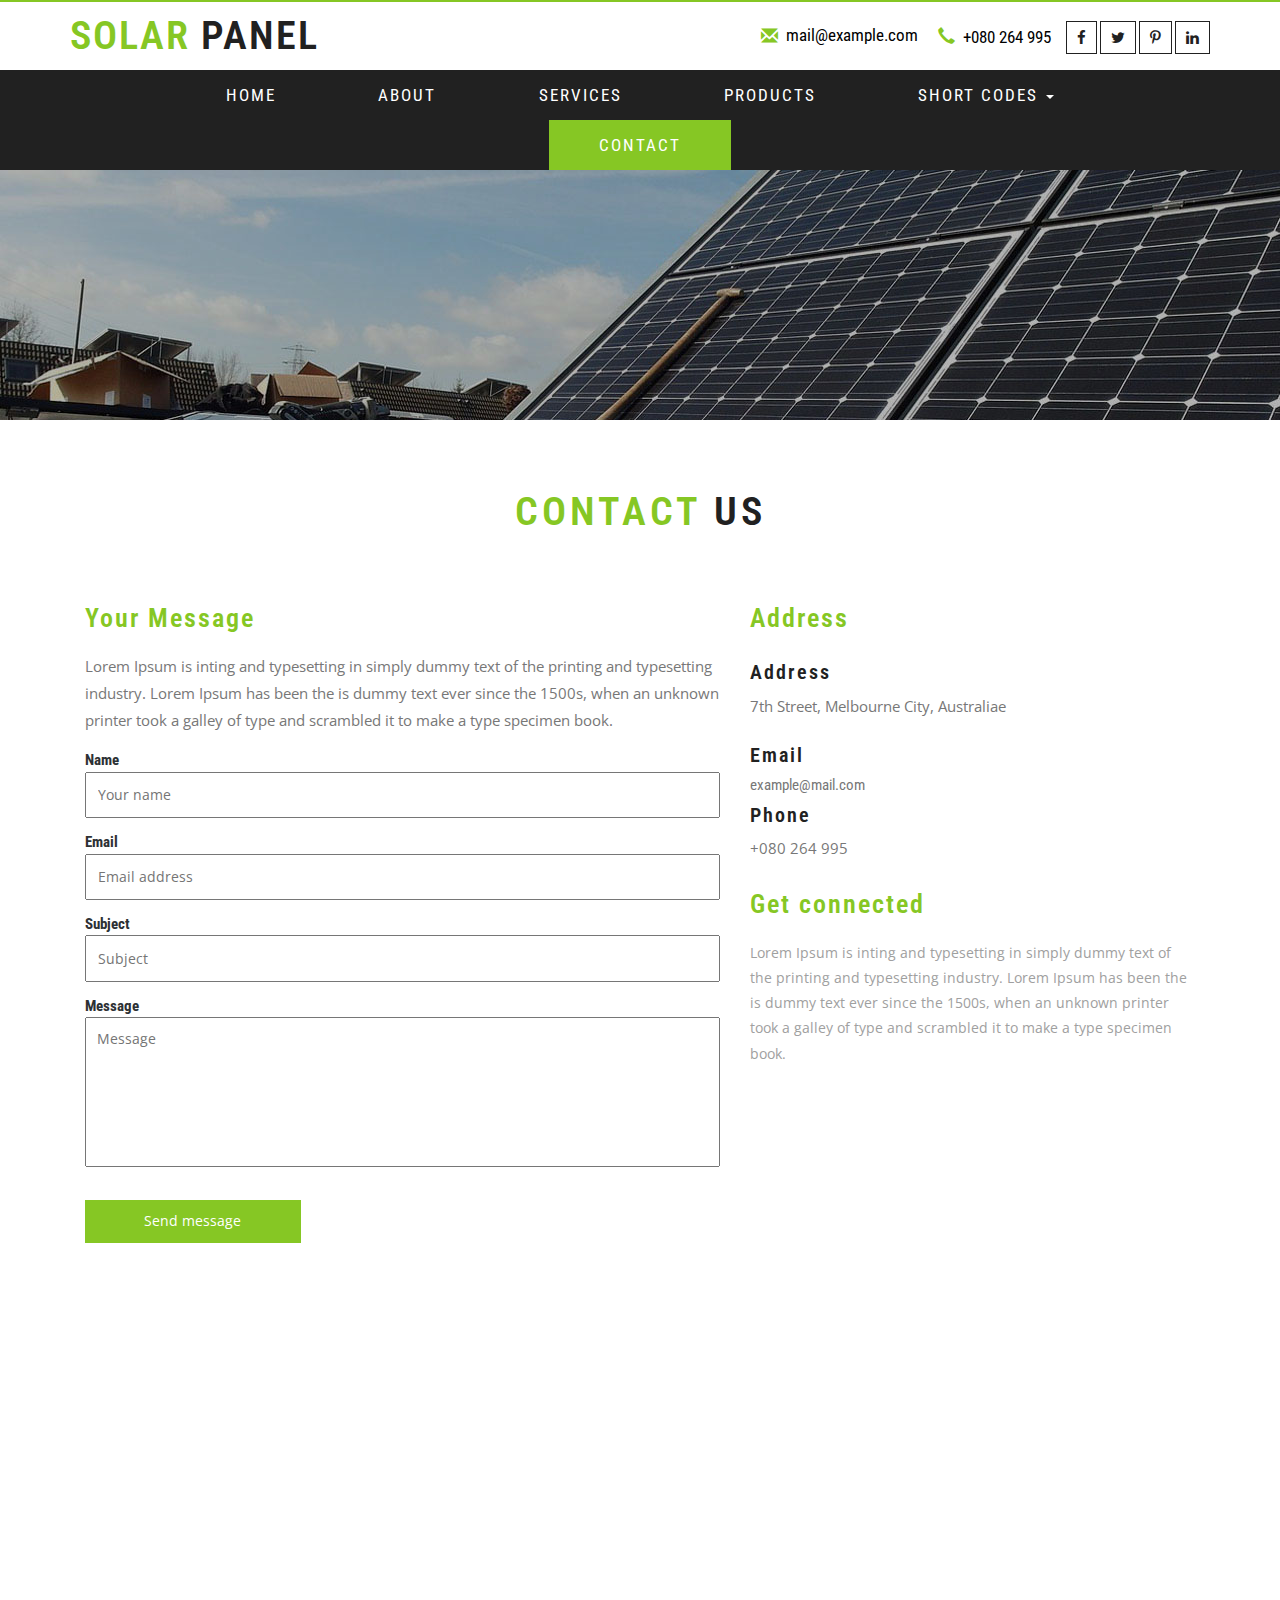
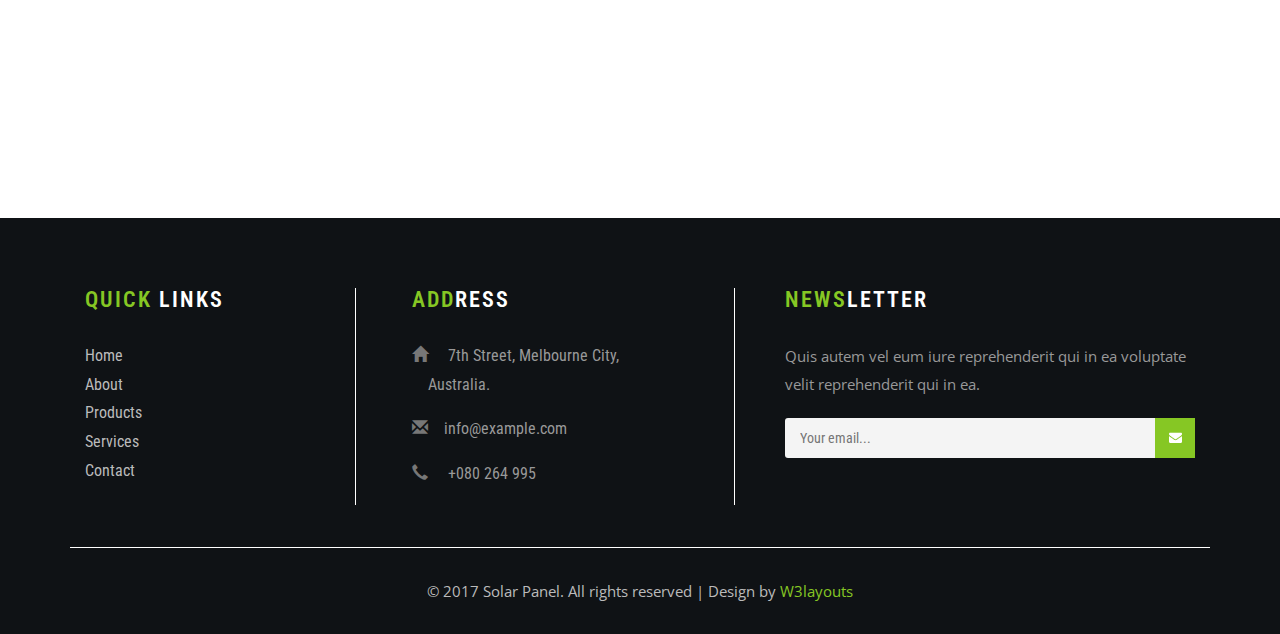
==== contact.html @ 123247d4 "initial commit" ====
<!--
Author: W3layouts
Author URL: http://w3layouts.com
License: Creative Commons Attribution 3.0 Unported
License URL: http://creativecommons.org/licenses/by/3.0/
-->
<!DOCTYPE html>
<html lang="en">
<head>
<title>Solar Panel an Industrial Category Bootstrap Responsive Website Template | Contact :: w3layouts</title>    
<link href="css/font-awesome.min.css" rel="stylesheet" type="text/css" media="all" /><!-- fontawesome -->     
<link href="css/bootstrap.min.css" rel="stylesheet" type="text/css" media="all" /><!-- Bootstrap stylesheet -->
<link href="css/style.css" rel="stylesheet" type="text/css" media="all" /><!-- stylesheet -->
<!-- meta tags -->
<meta name="viewport" content="width=device-width, initial-scale=1">
<meta http-equiv="Content-Type" content="text/html; charset=utf-8" />
<meta name="keywords" content="Solar Panel Responsive web template, Bootstrap Web Templates, Flat Web Templates, Android Compatible web template, 
Smartphone Compatible web template, free webdesigns for Nokia, Samsung, LG, Sony Ericsson, Motorola web design" />
<script type="application/x-javascript"> addEventListener("load", function() { setTimeout(hideURLbar, 0); }, false); function hideURLbar(){ window.scrollTo(0,1); } </script>
<!-- //meta tags -->
<!--fonts-->
<link href="//fonts.googleapis.com/css?family=Roboto+Condensed:300,300i,400,400i,700,700i&subset=cyrillic,cyrillic-ext,greek,greek-ext,latin-ext,vietnamese" rel="stylesheet">
<link href="//fonts.googleapis.com/css?family=Open+Sans" rel="stylesheet">
<!--//fonts-->
<script type="text/javascript" src="js/jquery-2.1.4.min.js"></script>
<!-- Required-js -->
<!-- scriptfor smooth drop down-nav -->
<script>
$(document).ready(function(){
    $(".dropdown").hover(            
        function() {
            $('.dropdown-menu', this).stop( true, true ).slideDown("fast");
            $(this).toggleClass('open');        
        },
        function() {
            $('.dropdown-menu', this).stop( true, true ).slideUp("fast");
            $(this).toggleClass('open');       
        }
    );
});
</script>
<!-- //script for smooth drop down-nav -->
</head>
<body>
<!-- header -->
	<header>
		<div class="w3layouts-top-strip">
			<div class="container">
				<div class="logo">
					<h1><a href="index.html"><span>Solar </span>Panel</a></h1>
				</div>
				<div class="w3ls-social-icons">
					<a class="facebook" href="#"><i class="fa fa-facebook"></i></a>
					<a class="twitter" href="#"><i class="fa fa-twitter"></i></a>
					<a class="pinterest" href="#"><i class="fa fa-pinterest-p"></i></a>
					<a class="linkedin" href="#"><i class="fa fa-linkedin"></i></a>
				</div>
				<div class="agileits-contact-info text-right">
					<ul>
						<li><span class="glyphicon glyphicon-envelope" aria-hidden="true"></span><a href="mailto:info@example.com">mail@example.com</a></li>
						<li><span class="glyphicon glyphicon-earphone" aria-hidden="true"></span>+080 264 995</li>
					</ul>
				</div>
				
				<div class="clearfix"></div>
			</div>
		</div>
		<!-- navigation -->
			<nav class="navbar navbar-default">
			  <div class="container">
				<!-- Brand and toggle get grouped for better mobile display -->
				<div class="navbar-header">
				  <button type="button" class="navbar-toggle collapsed" data-toggle="collapse" data-target="#bs-example-navbar-collapse-1" aria-expanded="false">
					<span class="sr-only">Toggle navigation</span>
					<span class="icon-bar"></span>
					<span class="icon-bar"></span>
					<span class="icon-bar"></span>
				  </button>
				</div>

				<!-- Collect the nav links, forms, and other content for toggling -->
				<div class="collapse navbar-collapse" id="bs-example-navbar-collapse-1">
				  <ul class="nav navbar-nav">
					<li><a href="index.html">Home</a></li>
					<li><a href="about.html">About</a></li>
					<li><a href="services.html">Services</a></li>
					<li><a href="products.html">Products</a></li>
					<li class="dropdown">
					  <a href="#" class="dropdown-toggle" data-toggle="dropdown" role="button" aria-haspopup="true" aria-expanded="false">Short Codes <span class="caret"></span></a>
					  <ul class="dropdown-menu">
					  <li><a href="icons.html">Icons Page</a></li>
						<li><a href="typo.html">Typography</a></li>
						
					  </ul>
					</li>
					<li><a class="active" href="contact.html">Contact</a></li>
				  </ul>
				</div><!-- /.navbar-collapse -->
			  </div><!-- /.container-fluid -->
			</nav>
		<!-- //navigation -->
	</header>
	<!-- //header -->
	<!-- banner -->
	<div class="agile-banner">
	</div>
	<!-- //banner -->
	<!--contact-->
	<div class="contact w3l-2">
		<div class="container">
			<h2 class="w3ls_head">Contact <span>us</span></h2>
				<div class="contact-grids">
					<div class="col-md-7 contact-grid agileinfo-5">
						<h4>Your Message</h4>
						<p>Lorem Ipsum is inting and typesetting in simply dummy text of the printing and typesetting industry. Lorem Ipsum has been the is dummy text ever since the 1500s, when an unknown printer took a galley of type and scrambled it to make a type specimen book.</p>
						<form action="#" method="post">
							<label>Name</label>
							<input type="text" name="Name" placeholder="Your name" required="">
							<label>Email</label>
							<input type="text" name="Email" placeholder="Email address" required="">
							<label>Subject</label>
							<input type="text" name="Subject" placeholder="Subject" required="">
							<label>Message</label>
							<textarea placeholder="Message" name="Message"></textarea>
							<input type="submit" value="Send message">
						</form>
					</div>
					<div class="col-md-5 contact-grid agileits-5">
						<div class="contact-left">
							<h4> Address</h4>
							<div class="cont-info">
								<h5>Address</h5>
								<p>7th Street, Melbourne City, Australiae</p>
								<h5>Email</h5>
								<a href="mailto:example@mail.com"> example@mail.com</a>
								<h5>Phone</h5>
								<p> +080 264 995</p>
							</div>
						</div>
						<div class="contact-bottom wthree-5">
							<h4>Get connected</h4>
							<p>Lorem Ipsum is inting and typesetting in simply dummy text of the printing and typesetting industry. Lorem Ipsum has been the is dummy text ever since the 1500s, when an unknown printer took a galley of type and scrambled it to make a type specimen book.</p>
						</div>
					</div>
						<div class="clearfix"></div>
				</div>
		</div>
	</div>
	<div class="agile-info-map">
		<iframe src="https://www.google.com/maps/embed?pb=!1m18!1m12!1m3!1d805196.5077734194!2d144.49270863101745!3d-37.97015423820711!2m3!1f0!2f0!3f0!3m2!1i1024!2i768!4f13.1!3m3!1m2!1s0x6ad646b5d2ba4df7%3A0x4045675218ccd90!2sMelbourne+VIC%2C+Australia!5e0!3m2!1sen!2sin!4v1471402362699" frameborder="0" style="border:0" allowfullscreen></iframe>
	</div>
<!--contact-->
<!-- footer -->
	<div class="footer-top">
		<div class="container">
			<div class="col-md-3 w3ls-footer-top">
				<h3>QUICK <span>LINKS</span></h3>
					<ul>
							<li><a href="index.html">Home</a></li>
							<li><a href="about.html">About</a></li>
							<li><a href="products.html">Products</a></li>
							<li><a href="services.html">Services</a></li>
							<li><a href="contact.html">Contact</a></li>
						</ul>
			</div>
			<div class="col-md-4 wthree-footer-top">
				<h3>ADD<span>RESS</span></h3>
					<ul>
					<li><span class="glyphicon glyphicon-home" aria-hidden="true"></span> 7th Street, Melbourne City, Australia.</li>
					<li><span class="glyphicon glyphicon-envelope" aria-hidden="true"></span><a href="mailto:info@example.com">info@example.com</a></li>
					<li><span class="glyphicon glyphicon-earphone" aria-hidden="true"></span> +080 264 995
</li>
				</ul>
			</div>
			
			<div class="col-md-5 w3l-footer-top">
				<h3>NEWS<span>LETTER</span></h3>
				<p>Quis autem vel eum iure reprehenderit qui in ea voluptate velit reprehenderit qui in ea.</p>

					<form action="#" method="post" class="newsletter">
						<input class="email" type="email" placeholder="Your email..." required="">
						<input type="submit" class="submit"  value="">
					</form>
			</div>
				<div class="clearfix"></div>
			<div class="footer-w3layouts">
				<div class="agile-copy">
					<p>© 2017 Solar Panel. All rights reserved | Design by <a href="http://w3layouts.com/">W3layouts</a></p>
				</div>
			</div>
		</div>
	</div>

<!-- //footer -->
<!-- jQuery (necessary for Bootstrap's JavaScript plugins) -->
<script src="js/bootstrap.js"></script>
</body>
</html>
---- css/style.css ----
/*--
Author: W3layouts
Author URL: http://w3layouts.com
License: Creative Commons Attribution 3.0 Unported
License URL: http://creativecommons.org/licenses/by/3.0/
--*/
body{
	padding:0;
	margin:0;
	background:#fff;
	font-family: 'Roboto Condensed', sans-serif;
}
body a{
    transition:0.5s all;
	-webkit-transition:0.5s all;
	-moz-transition:0.5s all;
	-o-transition:0.5s all;
	-ms-transition:0.5s all;
	font-weight:400;
}
input[type="button"],input[type="submit"]{
	transition:0.5s all;
	-webkit-transition:0.5s all;
	-moz-transition:0.5s all;
	-o-transition:0.5s all;
	-ms-transition:0.5s all;
}
h1,h2,h3,h4,h5,h6{
	margin:0;		
	font-weight:400;
    transition:0.5s all;
	-webkit-transition:0.5s all;
	-moz-transition:0.5s all;
	-o-transition:0.5s all;
	-ms-transition:0.5s all;
}	
p{
	margin:0;
	font-family: 'Open Sans', sans-serif;
}
ul{
	margin:0;
	padding:0;
}
label{
	margin:0;
}

/*-- header --*/
.w3-slider {
    position: relative;
}
header {
    padding: 0;
    background: #fff;
}
.w3layouts-top-strip {
    padding: 12px 0;
    border-top: 2px solid #86c724;
}
.logo span {
    color: #86c724;
}
.logo a {
    font-size: 40px;
    text-decoration: none;
    color: #212121;
    font-weight: 600;
    letter-spacing: 2px;
    text-transform: uppercase;
}
.w3ls-social-icons{
	margin-top:7px;
	float:right;
}
.w3ls-social-icons i,.w3ls-social i {
	font-size: 15px;
	border:1px solid #212121;
    padding: 8px 10px;
    color: #212121;
	transition:0.5s all;
	-webkit-transition:0.5s all;
	-o-transition:0.5s all;
	-ms-transition:0.5s all;
	-moz-transition:0.5s all;
}
.w3ls-social-icons i:hover,.w3ls-social i:hover {
	background: transparent;
	background:#86c724;
	border:1px solid #86c724;
	color:#fff;
    transition: 0.5s all;
    -webkit-transition: 0.5s all;
    -o-transition: 0.5s all;
    -ms-transition: 0.5s all;
    -moz-transition: 0.5s all;
}
.logo{
	float:left;
}
.agileits-contact-info {
    margin-top: 9px;
    float: right;
    margin-right: 15px;
}
.agileits-contact-info ul li {
    display: inline-block;
    font-size: 17px;
	color:#000;
}
.agileits-contact-info ul li span {
    left: -.5em;
    color: #86c724;
}
.agileits-contact-info ul li:nth-child(2) {
    margin-left: 25px;
}
.agileits-contact-info ul li a {
    color: #000;
    vertical-align: text-bottom;
}
.agileits-contact-info ul li a:hover {
    color: #86c724;
}
/*-- //header --*/
.agileinfo-dot {
    background: url(../images/dott.png)repeat 0px 0px;
    background-size: 2px;
    -webkit-background-size: 2px;
    -moz-background-size: 2px;
    -o-background-size: 2px;
    -ms-background-size: 2px;
    padding: 1em 0;
}
/*-- slider-starts --*/

.cb-slideshow,
.cb-slideshow:after {
    width: 100%;
    height: 100%;
    top: 0px;
    left: 0px;
    z-index: 0;
	overflow: visible;
}
.cb-slideshow:after {
    content: '';
    background: transparent url(../images/pattern.png) repeat top left;
}
.cb-slideshow li span {
    width: 100%;
    height: 100%;
    position: absolute;
    top: 0px;
    left: 0px;
    color: transparent;
    background-size: cover;
	-webkit-background-size: cover;
	-moz-background-size: cover;
	-o-background-size: cover;
	-ms-background-size: cover;
    background-position: 50% 50%;
    opacity: 0;
    z-index: 0;
	-webkit-backface-visibility: hidden;
    -webkit-animation: imageAnimation 36s linear infinite 0s;
    -moz-animation: imageAnimation 36s linear infinite 0s;
    -o-animation: imageAnimation 36s linear infinite 0s;
    -ms-animation: imageAnimation 36s linear infinite 0s;
    animation: imageAnimation 36s linear infinite 0s;
}
.cb-slideshow li div {
    z-index: 1000;
    position: absolute;
    bottom: 30px;
    left: 0px;
    width: 100%;
    text-align: center;
    opacity: 0;
    -webkit-animation: titleAnimation 36s linear infinite 0s;
    -moz-animation: titleAnimation 36s linear infinite 0s;
    -o-animation: titleAnimation 36s linear infinite 0s;
    -ms-animation: titleAnimation 36s linear infinite 0s;
    animation: titleAnimation 36s linear infinite 0s;
}
.cb-slideshow li div h3 {
    font-size: 200px;
    padding: 0;
	color: rgb(255, 255, 255);
}
.cb-slideshow li:nth-child(1) span { background-image: url(../images/1.jpg) }
.cb-slideshow li:nth-child(2) span {
    background-image: url(../images/2.jpg);
    -webkit-animation-delay: 6s;
    -moz-animation-delay: 6s;
    -o-animation-delay: 6s;
    -ms-animation-delay: 6s;
    animation-delay: 6s;
}
.cb-slideshow li:nth-child(3) span {
    background-image: url(../images/3.jpg);
    -webkit-animation-delay: 12s;
    -moz-animation-delay: 12s;
    -o-animation-delay: 12s;
    -ms-animation-delay: 12s;
    animation-delay: 12s;
}
.cb-slideshow li:nth-child(4) span {
    background-image: url(../images/4.jpg);
    -webkit-animation-delay: 18s;
    -moz-animation-delay: 18s;
    -o-animation-delay: 18s;
    -ms-animation-delay: 18s;
    animation-delay: 18s;
}
.cb-slideshow li:nth-child(5) span {
    background-image: url(../images/5.jpg);
    -webkit-animation-delay: 24s;
    -moz-animation-delay: 24s;
    -o-animation-delay: 24s;
    -ms-animation-delay: 24s;
    animation-delay: 24s;
}
.cb-slideshow li:nth-child(6) span {
    background-image: url(../images/6.jpg);
    -webkit-animation-delay: 30s;
    -moz-animation-delay: 30s;
    -o-animation-delay: 30s;
    -ms-animation-delay: 30s;
    animation-delay: 30s;
}
.cb-slideshow li:nth-child(2) div {
    -webkit-animation-delay: 6s;
    -moz-animation-delay: 6s;
    -o-animation-delay: 6s;
    -ms-animation-delay: 6s;
    animation-delay: 6s;
}
.cb-slideshow li:nth-child(3) div {
    -webkit-animation-delay: 12s;
    -moz-animation-delay: 12s;
    -o-animation-delay: 12s;
    -ms-animation-delay: 12s;
    animation-delay: 12s;
}
.cb-slideshow li:nth-child(4) div {
    -webkit-animation-delay: 18s;
    -moz-animation-delay: 18s;
    -o-animation-delay: 18s;
    -ms-animation-delay: 18s;
    animation-delay: 18s;
}
.cb-slideshow li:nth-child(5) div {
    -webkit-animation-delay: 24s;
    -moz-animation-delay: 24s;
    -o-animation-delay: 24s;
    -ms-animation-delay: 24s;
    animation-delay: 24s;
}
.cb-slideshow li:nth-child(6) div {
    -webkit-animation-delay: 30s;
    -moz-animation-delay: 30s;
    -o-animation-delay: 30s;
    -ms-animation-delay: 30s;
    animation-delay: 30s;
}
/* Animation for the slideshow images *
@-webkit-keyframes imageAnimation { 
	0% {
	    opacity: 0;
	    -webkit-animation-timing-function: ease-in;
	}
	8% {
	    opacity: 1;
	    -webkit-transform: scale(1.05);
	    -webkit-animation-timing-function: ease-out;
	}
	17% {
	    opacity: 1;
	    -webkit-transform: scale(1.1);
	}
	25% {
	    opacity: 0;
	    -webkit-transform: scale(1.1);
	}
	100% { opacity: 0 }
}
@-moz-keyframes imageAnimation { 
	0% {
	    opacity: 0;
	    -moz-animation-timing-function: ease-in;
	}
	8% {
	    opacity: 1;
	    -moz-transform: scale(1.05);
	    -moz-animation-timing-function: ease-out;
	}
	17% {
	    opacity: 1;
	    -moz-transform: scale(1.1);
	}
	25% {
	    opacity: 0;
	    -moz-transform: scale(1.1);
	}
	100% { opacity: 0 }
}
@-o-keyframes imageAnimation { 
	0% {
	    opacity: 0;
	    -o-animation-timing-function: ease-in;
	}
	8% {
	    opacity: 1;
	    -o-transform: scale(1.05);
	    -o-animation-timing-function: ease-out;
	}
	17% {
	    opacity: 1;
	    -o-transform: scale(1.1);
	}
	25% {
	    opacity: 0;
	    -o-transform: scale(1.1);
	}
	100% { opacity: 0 }
}
@-ms-keyframes imageAnimation { 
	0% {
	    opacity: 0;
	    -ms-animation-timing-function: ease-in;
	}
	8% {
	    opacity: 1;
	    -ms-transform: scale(1.05);
	    -ms-animation-timing-function: ease-out;
	}
	17% {
	    opacity: 1;
	    -ms-transform: scale(1.1);
	}
	25% {
	    opacity: 0;
	    -ms-transform: scale(1.1);
	}
	100% { opacity: 0 }
}
@keyframes imageAnimation { 
	0% {
	    opacity: 0;
	    animation-timing-function: ease-in;
	}
	8% {
	    opacity: 1;
	    transform: scale(1.05);
	    animation-timing-function: ease-out;
	}
	17% {
	    opacity: 1;
	    transform: scale(1.1);
	}
	25% {
	    opacity: 0;
	    transform: scale(1.1);
	}
	100% { opacity: 0 }
}
/* Animation for the title *
@-webkit-keyframes titleAnimation { 
	0% {
	    opacity: 0;
	    -webkit-transform: translateY(200px);
	}
	8% {
	    opacity: 1;
	    -webkit-transform: translateY(0px);
	}
	17% {
	    opacity: 1;
	    -webkit-transform: scale(1);
	}
	19% { opacity: 0 }
	25% {
	    opacity: 0;
	    -webkit-transform: scale(10);
	}
	100% { opacity: 0 }
}
@-moz-keyframes titleAnimation { 
	0% {
	    opacity: 0;
	    -moz-transform: translateY(200px);
	}
	8% {
	    opacity: 1;
	    -moz-transform: translateY(0px);
	}
	17% {
	    opacity: 1;
	    -moz-transform: scale(1);
	}
	19% { opacity: 0 }
	25% {
	    opacity: 0;
	    -moz-transform: scale(10);
	}
	100% { opacity: 0 }
}
@-o-keyframes titleAnimation { 
	0% {
	    opacity: 0;
	    -o-transform: translateY(200px);
	}
	8% {
	    opacity: 1;
	    -o-transform: translateY(0px);
	}
	17% {
	    opacity: 1;
	    -o-transform: scale(1);
	}
	19% { opacity: 0 }
	25% {
	    opacity: 0;
	    -o-transform: scale(10);
	}
	100% { opacity: 0 }
}
@-ms-keyframes titleAnimation { 
	0% {
	    opacity: 0;
	    -ms-transform: translateY(200px);
	}
	8% {
	    opacity: 1;
	    -ms-transform: translateY(0px);
	}
	17% {
	    opacity: 1;
	    -ms-transform: scale(1);
	}
	19% { opacity: 0 }
	25% {
	    opacity: 0;
	    -webkit-transform: scale(10);
	}
	100% { opacity: 0 }
}
@keyframes titleAnimation { 
	0% {
	    opacity: 0;
	    transform: translateY(200px);
	}
	8% {
	    opacity: 1;
	    transform: translateY(0px);
	}
	17% {
	    opacity: 1;
	    transform: scale(1);
	}
	19% { opacity: 0 }
	25% {
	    opacity: 0;
	    transform: scale(10);
	}
	100% { opacity: 0 }
}
/* Show at least something when animations not supported */
.no-cssanimations .cb-slideshow li span{
	opacity: 1;
}
@media screen and (max-width: 1140px) { 
	.cb-slideshow li div h3 { font-size: 100px }
}
@media screen and (max-width: 600px) { 
	.cb-slideshow li div h3 { font-size: 50px }
}

/*-- slider-ends --*/
/*-- navigation-starts --*/
.navbar-default {
    background-color: transparent;
    border-color: transparent;
}
.navbar {
    margin-bottom: 0;
}
.navbar-default .navbar-collapse, .navbar-default .navbar-form {
    border: none;
}
.navbar-nav {
    float: none;
    text-align: center;
}
.navbar-nav>li {
    display: inline-block;
    float: none;
}
.navbar-default .navbar-nav>li>a {
    font-size: 17px;
    text-transform: uppercase;
    color:#fff;
    letter-spacing: 2px;
    padding: 15px 49.7px;
}
.navbar-default .navbar-nav>li>a.active,.navbar-default .navbar-nav>li>a:focus, .navbar-default .navbar-nav>li>a:hover,.navbar-default .navbar-nav>.open>a, .navbar-default .navbar-nav>.open>a:focus, .navbar-default .navbar-nav>.open>a:hover{
    background: #86c724;
	color:#fff;
}
.navbar {
    border-radius: 0px;
    -webkit-border-radius: 0px;
    -moz-border-radius: 0px;
    -ms-border-radius: 0px;
    -o-border-radius: 0px;
	border:none;
	background:#212121;
}
.dropdown-menu>li>a {
    font-size: 16px;
	padding: 6px 20px;
}
.dropdown-menu>li>a:focus, .dropdown-menu>li>a:hover {
    color: #ffffff;
    text-decoration: none;
    background-color: #000000;
}
.dropdown-menu {
	border-radius:0;
}
/*-- //navigation-ends --*/
/*-- about--*/
.w3-about,.wthree-news{
	padding:5em 0;
}
.w3ls_head span {
    color: #212121;
}
.w3ls_head {
    font-size: 40px;
    color: #86c724;
    font-weight: 600;
    margin-bottom: 20px;
    letter-spacing: 4px;
    text-transform: uppercase;
	text-align:center;
}
p.para {
    width: 50%;
    margin: 0 auto 45px;
    color: #777;
    line-height: 32px;
    font-size: 15px;
    letter-spacing: 0px;
}
p.para span {
    color: #212121;
}
/*-- effect7 --*/
.hi-icon-wrap {
	text-align: center;
	margin: 0 auto;
}

.hi-icon {
  text-decoration: none;
	display: inline-block;
	font-size: 0px;
	cursor: pointer;
	width: 90px;
	height: 90px;
	border-radius: 50%;
	-webkit-border-radius: 50%;
	-o-border-radius: 50%;
	-moz-border-radius: 50%;
	-ms-border-radius: 50%;
	text-align: center;
	position: relative;
	z-index: 1;
    color: #B365C5;
}

.hi-icon:after {
	position: absolute;
	width: 100%;
	height: 100%;
	border-radius: 50%;
	-webkit-border-radius: 50%;
	-o-border-radius: 50%;
	-moz-border-radius: 50%;
	-ms-border-radius: 50%;
	content: '';
	-webkit-box-sizing: content-box; 
	-moz-box-sizing: content-box; 
	box-sizing: content-box;
}

.hi-icon:before {
    font-size: 36px;
	line-height: 90px;
	font-style: normal;
	font-weight: normal;
	font-variant: normal;
	text-transform: none;
	display: block;
}
/* Effect 7 */
.hi-icon-effect-7 .hi-icon {
	-webkit-transition: background 0.2s, color 0.2s;
	-moz-transition: background 0.2s, color 0.2s;
	transition: background 0.2s, color 0.2s;	
}

.hi-icon-effect-7 .hi-icon:hover {
	color: #000;
}

.hi-icon-effect-7 .hi-icon:after {
	top: -8px;
	left: -8px;
	padding: 8px;
	z-index: -1;
	opacity: 0;
}

/* Effect 7a */
.hi-icon-effect-7a .hi-icon:after {
	box-shadow: 0 0 0 rgba(255,255,255,1);
	-webkit-transition: opacity 0.2s, box-shadow 0.2s;
	-moz-transition: opacity 0.2s, box-shadow 0.2s;
	transition: opacity 0.2s, box-shadow 0.2s;
}

.hi-icon-effect-7a .hi-icon:hover:after {
	opacity: 1;
	box-shadow: 3px 3px 0 #000;
}

.hi-icon-effect-7a .hi-icon:before {
	-webkit-transform: scale(0.8);
	-moz-transform: scale(0.8);
	-ms-transform: scale(0.8);
	transform: scale(0.8);
	opacity: 0.7;
	-webkit-transition: -webkit-transform 0.2s, opacity 0.2s;
	-moz-transition: -moz-transform 0.2s, opacity 0.2s;
	transition: transform 0.2s, opacity 0.2s;
}

.hi-icon-effect-7a .hi-icon:hover:before {
	-webkit-transform: scale(1);
	-moz-transform: scale(1);
	-ms-transform: scale(1);
	transform: scale(1);
	opacity: 1;
}

/* Effect 7b */
.hi-icon-effect-7b .hi-icon:after {
	box-shadow: 3px 3px #86c724;
	-webkit-transform: rotate(-90deg);
	-moz-transform: rotate(-90deg);
	-ms-transform: rotate(-90deg);
	transform: rotate(-90deg);
	-webkit-transition: opacity 0.2s, -webkit-transform 0.2s;
	-moz-transition: opacity 0.2s, -moz-transform 0.2s;
	transition: opacity 0.2s, transform 0.2s;
}

.hi-icon-effect-7b .hi-icon:hover:after {
	opacity: 1;
	-webkit-transform: rotate(0deg);
	-moz-transform: rotate(0deg);
	-ms-transform: rotate(0deg);
	transform: rotate(0deg);
}

.hi-icon-effect-7b .hi-icon:before {
	-webkit-transform: scale(0.8);
	-moz-transform: scale(0.8);
	-ms-transform: scale(0.8);
	transform: scale(0.8);
	opacity: 0.7;
	-webkit-transition: -webkit-transform 0.2s, opacity 0.2s;
	-moz-transition: -moz-transform 0.2s, opacity 0.2s;
	transition: transform 0.2s, opacity 0.2s;
}

.hi-icon-effect-7b .hi-icon:hover:before {
	-webkit-transform: scale(1);
	-moz-transform: scale(1);
	-ms-transform: scale(1);
	transform: scale(1);
	opacity: 1;
}
a.hi-icon i {
    font-size: 40px;
    color: #fff;
    padding: 27px 0 0 0;
}
/*-- //effect7 --*/
a.hi-icon.icon1 {
    background: #212121;
    display: block;
    width: 94px;
    height: 94px;
    margin: 0 auto;
}
a.hi-icon.icon2 {
    background: #212121;
    display: block;
    width: 94px;
    height: 94px;
    margin: 0 auto;
}
a.hi-icon.icon3 {
    background: #212121;
    display: block;
    width: 94px;
    height: 94px;
    margin: 0 auto;
}
.w3l-abt-grid h4 {
    color: #86c724;
    font-size: 24px;
    letter-spacing: 2px;
    margin: 30px 0 12px;
    font-weight: 600;
}
.w3l-abt-grid p {
    font-size: 14px;
    color: #777;
    line-height: 28px;
    letter-spacing: 0;
    text-transform: capitalize;
}
.w3l-abt-grid {
    border: 1px solid #e6e1d8;
    margin: 0 0.5%;
    padding: 30px 20px;
    width: 32.333%;
}
/*-- //about--*/
.w3layouts-clients h3 {
    text-align: center;
    font-size: 40px;
    color: #86c724;
    font-weight: 600;
    margin-bottom: 30px;
    letter-spacing: 4px;
    text-transform: uppercase;
}
.w3layouts-clients h3 span {
    color: #fff;
}
.w3layouts-clients p {
    font-size: 15px;
    color: #fff;
    text-align: center;
    line-height: 28px;
    width: 72%;
    margin: 0 auto;
}
.w3layouts-clients {
	background: url(../images/ser.jpg) no-repeat 0px 0px;
    padding: 100px 0;
    background-size: cover;
	-webkit-background-size: cover;
	-moz-background-size: cover;
	-o-background-size: cover;
	-ms-background-size: cover;
    background-attachment: fixed;
}
/*-- Stats Section --*/
.stats {
	background: url(../images/stat.jpg) no-repeat 0px 0px;
    padding: 100px 0;
    background-size: cover;
	-webkit-background-size: cover;
	-moz-background-size: cover;
	-o-background-size: cover;
	-ms-background-size: cover;
    background-attachment: fixed;
}
.stats-info {
	text-align: center;
}
.stats h4 {
    color: #86c724;
    font-size: 26px;
    line-height: 35px;
    letter-spacing: 2px;
    padding: 0 50px;
    text-align: center;
	font-weight: 600;
}
.stats-grid {
	font-size: 60px;
	font-weight: 400;
	color: white;
	margin-bottom: 10px;
}
h4.stats-info {
	margin-top: 20px;
}
/*-- //Stats Section --*/
.what-left {
    float: left;
    width: 15%;
    text-align: center;
}
.what-right {
    float: right;
    width: 83%;
}
.what-grid1 h4 {
    font-size: 22px;
    color: #86c724;
    letter-spacing: 2px;
    font-weight: 600;
}
.what-w3ls {
    padding: 5em 0;
}
.what-grids {
    margin-top: 5em;
}
.what-grid1 p {
    font-size: 14px;
    color: #777;
    line-height: 28px;
    padding-top: 10px;
}
.what-grid1 i {
    height: 60px;
    width: 60px;
    margin: 3px;
    font-size: 2em;
    border-radius: 15%;
    line-height: 60px;
    text-align: center;
    background: #212121;
    color: #fff;
}
.what-top1 {
    margin: 2em 0;
}
/*-- what --*/
.agileinfo-work-top {
    margin: 5em 0;
}
.agileinfo-work h4 {
    font-size: 24px;
    letter-spacing: 2px;
    font-weight: 600;
    color: #86c724;
    margin: 20px 0 0;
    padding-bottom: .5em;
}
.agileinfo-work p {
	color: #999;
    font-size: 15px;
    line-height: 28px;
    margin: 0;
}
.agileinfo-work ul{
    margin: 1em 0 0 0;
    padding: 0;
}
.agileinfo-work ul li{
	color:#999999;
	margin-bottom:.5em;
	display:block;
}
.agileinfo-work ul li a{
    color: #999999;
    font-size: 16px;
}
.agileinfo-work ul li a:hover{
	color:#212121;
	text-decoration:none;
}
i.fa.fa-arrow-right {
    color:#86c724;
    margin-right: 10px;
}
.agileits-w3layouts-rides-grids {
    margin-top: 5em;
}
/*-- Newsletter --*/
.footer-top {
    background: #0f1215;
    padding: 5em 0 0;
}
.footer-info p {
	color: #B7B4B4;
	font-weight: 400;
	font-size: 14px;
	line-height: 23px;
	margin-bottom: 20px;
	text-align: left;
}
.newsletter {
	position: relative;
}
.newsletter .email {
	padding: 5px 60px 5px 15px;
	border-radius: 3px;
	-Webkit-border-radius: 3px;
	-moz-border-radius: 3px;
	height: 40px;
	border: 1px solid #fff;
	width: 100%;
	text-align: left;
}
.newsletter .email {
	background-color:#F4F4F4;
	border: none;
}
.newsletter .submit {
	width: 40px;
	height: 40px;
	background-image: url('../images/subscribe.png');
	background-repeat: no-repeat;
	background-position: center;
	position: absolute;
	background-color: #86c724;
	top: 0;
	right: 0;
	outline:none;
	border: none;
}
/*-- //Newsletter --*/
.w3ls-footer-top ul{
	padding:0;
	margin:0;
}
.w3ls-footer-top ul li{
	display:block;
}
.w3ls-footer-top ul li a{
    font-size: 16px;
    color: #BBBBBB;
    line-height: 1.8em;
	text-decoration:none;
}
.w3ls-footer-top ul li a:hover{
	color: #ffffff;
}
.footer-top h3 {
    color: #86c724;
    margin-bottom: 30px;
    font-size: 22px;
    font-weight: 600;
	letter-spacing: 2px;
}
.footer-top h3 span{
    color: #fff;
}
.footer-top p {
    color: #999;
    font-size: 15px;
    line-height: 28px;
    margin-bottom: 20px;
}
.wthree-footer-top ul li{
	list-style-type: none;
    margin-bottom: 1em;
    font-size: 16px;
    line-height: 1.8em;
    color: #999;
    padding-left: 1em;
}
.wthree-footer-top ul li span{
	left:-1em;
}
.wthree-footer-top ul li a{
	color:#999;
	text-decoration:none;
}
.wthree-footer-top ul li a:hover{
	color:#fff;
}
.wthree-footer-top {
    border-left: 1px solid #fff;
    border-right: 1px solid #fff;
    padding: 0 56px;
}
.w3l-footer-top {
    padding-left: 50px;
}
/*-- footer --*/
.footer-w3layouts {
    padding: 1em 0;
    border-top: 1px solid #fff;
    margin: 3em 0 0;
}
.footer-w3layouts p{
	padding:1em 0;
	text-align:center;
	color:#BBBBBB;
	margin:0;
}
.footer-w3layouts p a{
	text-decoration:none;
	color:#86c724;
}
/*-- //footer --*/
.agile-banner{
	background: url(../images/4.jpg) no-repeat 0px 0px;
    background-size: cover;
	-webkit-background-size: cover;
	-moz-background-size: cover;
	-o-background-size: cover;
	-ms-background-size: cover;
	min-height:250px
}
/*--contact--*/
.contact-grid h4 {
    color: #86c724;
    font-size: 26px;
    margin-bottom: 0.8em;
    font-weight: 600;
    letter-spacing: 2px;
}
.contact-grid p {
    color: #777;
    font-size: 15px;
    line-height: 1.8em;
	margin:16px 0;
}
.contact-grid input[type="text"], .contact-grid textarea {
    width: 100%;
    padding: 0.8em;
    font-size: 1em;
    margin-bottom: 14px;
    outline: none;
    font-family: 'Open Sans', sans-serif;
}
.contact-grid textarea {
    resize: none;
    height: 150px;
}
.row {
    padding: 1em 0;
}
.row1 {
    margin-top: 1em;
}
.contact-grid label {
    font-size: 15px !important;
    color: #2d3134 !important;
}
.contact-grid  input[type="submit"] {
    font-size: 1em;
    padding: 0.8em;
    display: block;
    margin-top: 1em;
    outline: none;
    background:#86c724;
	font-family: 'Open Sans', sans-serif;
    color: #fff;
    border: none;
    width: 34%;
	transition:0.5s all;
 -webkit-transition:0.5s all;
 -moz-transition:0.5s all;
 -o-transition:0.5s all;
 -ms-transition:0.5s all;
}
.contact-grid input[type="submit"]:hover{
	 background: #212121;
}
.cont-info h5 {
    font-size: 1.4em;
    color: #212121;
    line-height: 2em;
    font-weight: 600;
    letter-spacing: 2px;
}
.cont-info p {
    font-size: 15px;
    line-height: 1.8em;
    color: #777;
    margin-top: 0;
}
.cont-info a {
    font-size: 15px;
	text-decoration:none;
	 color: #777;
}
.cont-info a:hover {
	 color: #86c724;
}
.contact-bottom {
    margin-top: 2em;
}
.contact-bottom p {
    font-size: 1em;
    line-height: 1.8em; 
	color: #A0A0A0;
}
.agile-info-map iframe {
    border: none;
    width: 100%;
    height: 500px;
}
.contact.w3l-2 {
    padding: 5em 0;
}
.contact-grids {
    margin-top: 5em;
}
/*--contact--*/
/*-- icons --*/
.codes a {
    color: #999;
}
.icon-box {
    padding: 8px 15px;
    background:rgba(149, 149, 149, 0.18);
    margin: 1em 0 1em 0;
    border: 5px solid #ffffff;
    text-align: left;
    -moz-box-sizing: border-box;
    -webkit-box-sizing: border-box;
    box-sizing: border-box;
    font-size: 13px;
    transition: 0.5s all;
    -webkit-transition: 0.5s all;
    -o-transition: 0.5s all;
    -ms-transition: 0.5s all;
    -moz-transition: 0.5s all;
    cursor: pointer;
} 
.icon-box:hover {
    background: #000;
	transition:0.5s all;
	-webkit-transition:0.5s all;
	-o-transition:0.5s all;
	-ms-transition:0.5s all;
	-moz-transition:0.5s all;
}
.icon-box:hover i.fa {
	color:#fff !important;
}
.icon-box:hover a.agile-icon {
	color:#fff !important;
}
.codes .bs-glyphicons li {
    float: left;
    width: 12.5%;
    height: 115px;
    padding: 10px; 
    line-height: 1.4;
    text-align: center;  
    font-size: 12px;
    list-style-type: none;	
}
.codes .bs-glyphicons .glyphicon {
    margin-top: 5px;
    margin-bottom: 10px;
    font-size: 24px;
}
.codes .glyphicon {
    position: relative;
    top: 1px;
    display: inline-block;
    font-family: 'Glyphicons Halflings';
    font-style: normal;
    font-weight: 400;
    line-height: 1;
    -webkit-font-smoothing: antialiased;
    -moz-osx-font-smoothing: grayscale;
	color: #777;
} 
.codes .bs-glyphicons .glyphicon-class {
    display: block;
    text-align: center;
    word-wrap: break-word;
}
h3.icon-subheading {
    font-size: 28px;
    color: #86c724 !important;
    margin: 30px 0 15px;
    font-weight: 600;
    letter-spacing: 2px;
}
h3.agileits-icons-title {
    text-align: center;
    font-size: 33px;
    color: #222222;
    font-weight: 600;
    letter-spacing: 2px;
}
.icons a {
    color: #999;
}
.icon-box i {
    margin-right: 10px !important;
    font-size: 20px !important;
    color: #282a2b !important;
}
.bs-glyphicons li {
    float: left;
    width: 18%;
    height: 115px;
    padding: 10px;
    line-height: 1.4;
    text-align: center;
    font-size: 12px;
    list-style-type: none;
    background:rgba(149, 149, 149, 0.18);
    margin: 1%;
}
.bs-glyphicons .glyphicon {
    margin-top: 5px;
    margin-bottom: 10px;
    font-size: 24px;
	color: #282a2b;
}
.glyphicon {
    position: relative;
    top: 1px;
    display: inline-block;
    font-family: 'Glyphicons Halflings';
    font-style: normal;
    font-weight: 400;
    line-height: 1;
    -webkit-font-smoothing: antialiased;
    -moz-osx-font-smoothing: grayscale;
	color: #777;
} 
.bs-glyphicons .glyphicon-class {
    display: block;
    text-align: center;
    word-wrap: break-word;
}
@media (max-width:991px){
	h3.agileits-icons-title {
		font-size: 28px;
	}
	h3.icon-subheading {
		font-size: 22px;
	}
}
@media (max-width:768px){
	h3.agileits-icons-title {
		font-size: 28px;
	}
	h3.icon-subheading {
		font-size: 25px;
	}
	.row {
		margin-right: 0;
		margin-left: 0;
	}
	.icon-box {
		margin: 0;
	}
}
@media (max-width: 640px){
	.icon-box {
		float: left;
		width: 50%;
	}
}
@media (max-width: 480px){
	.bs-glyphicons li {
		width: 31%;
	}
}
@media (max-width: 414px){
	h3.agileits-icons-title {
		font-size: 23px;
	}
	h3.icon-subheading {
		font-size: 18px;
	}
	.bs-glyphicons li {
		width: 31.33%;
	}
}
@media (max-width: 384px){
	.icon-box {
		float: none;
		width: 100%;
	}
}
/*-- //icons --*/
.w3_wthree_agileits_icons.main-grid-border {
    padding: 5em 0;
}
/*--Typography--*/
.well {
    font-weight: 300;
    font-size: 14px;
}
.list-group-item {
    font-weight: 300;
    font-size: 14px;
}
li.list-group-item1 {
    font-size: 14px;
    font-weight: 300;
}
.typo p {
    margin: 0;
    font-size: 14px;
    font-weight: 300;
}
.show-grid [class^=col-] {
    background: #fff;
	text-align: center;
	margin-bottom: 10px;
	line-height: 2em;
	border: 10px solid #f0f0f0;
}
.show-grid [class*="col-"]:hover {
	background: #e0e0e0;
}
.grid_3{
	margin-bottom:2em;
}
.xs h3, h3.m_1{
	color:#000;
	font-size:1.7em;
	font-weight:300;
	margin-bottom: 1em;
}
.grid_3 p{
	color: #999;
	font-size: 0.85em;
	margin-bottom: 1em;
	font-weight: 300;
}
.grid_4{
	background:none;
	margin-top:50px;
}
.label {
	font-weight: 300 !important;
	border-radius:4px;
}  
.grid_5{
	background:none;
	padding:2em 0;
}
.grid_5 h3, .grid_5 h2, .grid_5 h1, .grid_5 h4, .grid_5 h5, h3.hdg, h3.bars {
    margin-bottom: 1em;
    color: #86c724;
    font-weight: 600;
    font-size: 30px;
    letter-spacing: 2px;
}
.table > thead > tr > th, .table > tbody > tr > th, .table > tfoot > tr > th, .table > thead > tr > td, .table > tbody > tr > td, .table > tfoot > tr > td {
	border-top: none !important;
}
.tab-content > .active {
	display: block;
	visibility: visible;
}
.pagination > .active > a, .pagination > .active > span, .pagination > .active > a:hover, .pagination > .active > span:hover, .pagination > .active > a:focus, .pagination > .active > span:focus {
	z-index: 0;
}
.badge-primary {
	background-color: #03a9f4;
}
.badge-success {
	background-color: #8bc34a;
}
.badge-warning {
	background-color: #ffc107;
}
.badge-danger {
	background-color: #e51c23;
}
.grid_3 p{
	line-height: 2em;
	color: #888;
	font-size: 0.9em;
	margin-bottom: 1em;
	font-weight: 300;
}
.bs-docs-example {
	margin: 1em 0;
}
section#tables  p {
	margin-top: 1em;
}
.tab-container .tab-content {
	border-radius: 0 2px 2px 2px;
	border: 1px solid #e0e0e0;
	padding: 16px;
	background-color: #ffffff;
}
.table td, .table>tbody>tr>td, .table>tbody>tr>th, .table>tfoot>tr>td, .table>tfoot>tr>th, .table>thead>tr>td, .table>thead>tr>th {
	padding: 15px!important;
}
.table > thead > tr > th, .table > tbody > tr > th, .table > tfoot > tr > th, .table > thead > tr > td, .table > tbody > tr > td, .table > tfoot > tr > td {
	font-size: 0.9em;
	color: #999;
	border-top: none !important;
}
.tab-content > .active {
	display: block;
	visibility: visible;
}
.label {
	font-weight: 300 !important;
}
.label {
	padding: 4px 6px;
	border: none;
	text-shadow: none;
}
.alert {
	font-size: 0.85em;
}
h1.t-button,h2.t-button,h3.t-button,h4.t-button,h5.t-button {
	line-height:2em;
	margin-top:0.5em;
	margin-bottom: 0.5em;
}
li.list-group-item1 {
	line-height: 2.5em;
}
.input-group {
	margin-bottom: 20px;
}
.in-gp-tl{
	padding:0;
}
.in-gp-tb{
	padding-right:0;
}
.list-group {
	margin-bottom: 48px;
}
ol {
	margin-bottom: 44px;
}
h2.typoh2{
    margin: 0 0 10px;
}
@media (max-width:768px){
.grid_5 {
	padding: 0 0 1em;
}
.grid_3 {
	margin-bottom: 0em;
}
}
@media (max-width:640px){
h1, .h1, h2, .h2, h3, .h3 {
	margin-top: 0px;
	margin-bottom: 0px;
}
.grid_5 h3, .grid_5 h2, .grid_5 h1, .grid_5 h4, .grid_5 h5, h3.hdg, h3.bars {
	margin-bottom: .5em;
}
.progress {
	height: 10px;
	margin-bottom: 10px;
}
ol.breadcrumb li,.grid_3 p,ul.list-group li,li.list-group-item1 {
	font-size: 14px;
}
.breadcrumb {
	margin-bottom: 25px;
}
.well {
	font-size: 14px;
	margin-bottom: 10px;
}
h2.typoh2 {
	font-size: 1.5em;
}
.label {
	font-size: 60%;
}
.in-gp-tl {
	padding: 0 1em;
}
.in-gp-tb {
	padding-right: 1em;
}
}
@media (max-width:480px){
.grid_5 h3, .grid_5 h2, .grid_5 h1, .grid_5 h4, .grid_5 h5, h3.hdg, h3.bars {
	font-size: 1.2em;
}
.table h1 {
	font-size: 26px;
}
.table h2 {
	font-size: 23px;
	}
.table h3 {
	font-size: 20px;
}
.label {
	font-size: 53%;
}
.alert,p {
	font-size: 14px;
}
.pagination {
	margin: 20px 0 0px;
}
.grid_3.grid_4.w3layouts {
	margin-top: 25px;
}
}
@media (max-width: 320px){
.grid_4 {
	margin-top: 18px;
}
h3.title {
	font-size: 1.6em;
}
.alert, p,ol.breadcrumb li, .grid_3 p,.well, ul.list-group li, li.list-group-item1,a.list-group-item {
	font-size: 13px;
}
.alert {
	padding: 10px;
	margin-bottom: 10px;
}
ul.pagination li a {
	font-size: 14px;
	padding: 5px 11px;
}
.list-group {
	margin-bottom: 10px;
}
.well {
	padding: 10px;
}
.nav > li > a {
	font-size: 14px;
}
table.table.table-striped,.table-bordered,.bs-docs-example {
		display: none;
}
}
/*-- //typography --*/
.typo {
    padding: 5em 0;
}
/*--products--*/
.agile-prod1 h4 {
    text-transform: uppercase;
    color: #86c724;
    font-size: 24px;
    letter-spacing: 2px;
    margin-bottom: 28px;
    font-weight: 600;
}
.agile-prod1 p{
	font-size: 1.1em;
	line-height: 1.9em;
	color:#fff;
}
.agile-img {
    padding: 0;
}
.agile-img img{
   width: 100%;
}
.agile-prod {
    padding: 5em 0;
}
.agile-prod1 {
    margin-top: 5em;
}
.agile-sub {
    background: #212121;
    padding: 78px;
}
.agile-sub ul {
    margin: 1em 0 0 0;
    padding: 0;
}
.agile-sub ul li {
    color: #fff;
    margin-bottom: .5em;
    display: block;
}
.agile-sub ul li a {
    color: #fff;
    font-size: 16px;
}
/*--//products--*/
/*-- SERVICES--*/
.agileinfo {
    padding: 5em 0;
}
.ser-grid h4 {
    font-size: 22px;
    color: #86c724;
    font-weight: 600;
    margin-bottom: 26px;
    letter-spacing: 2px;
}
 .ser-grid ul {
    margin: 1em 0 0 0;
    padding: 0;
}
.ser-grid ul li {
    color: #777;
    margin-bottom: .5em;
    display: block;
    line-height: 25px;
    font-size: 15px;
}
.services-left {
    float: left;
    width: 15%;
}
.services-right {
    float: right;
    width: 80%;
}
.main-services {
    padding: 5em 0;
}
.overview {
    background: #eee;
    padding: 5em 0;
}
.services-right p {
    font-size: 15px;
    color: #777;
    line-height: 28px;
}
.services-grid:hover p {
    border-radius: 0%;
    transition: .5s all;
    -webkit-transition: .5s all;
    -o-transition: .5s all;
    -ms-transition: .5s all;
    -moz-transition: .5s all;
}
.services-grid:nth-child(4), .services-grid:nth-child(5), .services-grid:nth-child(6) {
    margin-top: 3em;
}
.services-left p {
    background:#212121;
    color: #ffffff;
    font-size: 20px;
    text-align: center;
    padding: 12px;
    margin: 0;
    border-radius: 60%;
}
.services-right h4 {
    font-size: 22px;
    color: #86c724;
    letter-spacing: 2px;
    margin-bottom: .3em;
    font-weight: 600;
}
.list-grid h4 {
    font-size: 22px;
    color: #86c724;
    letter-spacing: 2px;
    margin: 1em 0 0.5em;
    font-weight: 600;
}
.list-grid p {
    font-size: 15px;
    color: #777;
    line-height: 28px;
}
.list-img{
	position:relative;
	overflow: hidden;
}
.list-img .textbox {
    width: 100%;
    height: 100%;
    position: absolute;
    top: 0;
    left: 0;
    -webkit-transform: scale(0);
    transform: scale(0);
    background-color:rgba(0, 0, 0, 0.66);
    border-radius: 50%;
	-webkit-border-radius: 50%;
	-moz-border-radius: 50%;
	-o-border-radius: 50%;
	-ms-border-radius: 50%;
}
.textbox {
	-webkit-transition: all 0.5s ease;
	transition: all 0.5s ease;
	text-align:center;
}
.list-img:hover .textbox {
	-webkit-transform: scale(1.5);
	transform: scale(1.5);
}
.services-grids,.overview-grids {
    margin-top: 5em;
}
/*--//SERVICES--*/
/*-- about --*/
.w3layouts_about_grid_left p {
    line-height: 28px;
    color: #777;
    font-size: 15px;
}
.w3layouts_about_grid_left p i{
	display:block;
	margin:1em 0;
	color:#212121;
	font-family: 'Montserrat', sans-serif;
}
.w3layouts_about_grid_right iframe{
	width:100%;
	min-height:305px;
	border: none;
}
.w3layouts_about_grid_left h4 {
    font-size: 30px;
    color: #86c724;
    margin-bottom: 20px;
    font-weight: 600;
    letter-spacing: 2px;
}
/*-- //about --*/
/*-- team --*/
.agile_team_grid h4 {
    margin: 1em 0 .5em;
    color: #86c724;
    font-size: 21px;
    text-align: center;
    font-weight: 600;
    letter-spacing: 2px;
}
.agile_team_grid p {
    color: #212121;
    text-align: center;
    font-size: 15px;
}
.agileits_w3layouts_team_grid{
    position: relative;
    overflow: hidden;
	background: rgba(255, 255, 255, 0.89);
}
.agile_team_grid:hover .agileits_w3layouts_team_grid img{
    opacity:0.55;
}
.agileits_w3layouts_team_grid{
    text-align: center;
    -webkit-transition: all 0.3s ease-out;
    -moz-transition: all 0.3s ease-out;
    -ms-transition: all 0.3s ease-out;
    -o-transition: all 0.3s ease-out;
    transition: all 0.3s ease-out;
}
.agileits_w3layouts_team_grid img,.agileits_w3layouts_team_grid_pos{
	-webkit-transition: all 0.3s ease-out;
    -moz-transition: all 0.3s ease-out;
    -ms-transition: all 0.3s ease-out;
    -o-transition: all 0.3s ease-out;
    transition: all 0.3s ease-out;
}
.agileits_w3layouts_team_grid_pos{
    position: absolute;
    top: 50%;
    left: 0;
    width: 100%;
    margin: -150px auto 0;
    opacity: 0;
}
.agile_team_grid:hover .agileits_w3layouts_team_grid_pos{
    margin: 0 auto 0;
    opacity: 1;
}
p.w3layouts_para {
    font-size: 16px;
    text-align: center;
    color: #777;
    width: 50%;
    margin: 0 auto;
}
.services.team {
    padding: 5em 0;
}
.services-w3ls {
    padding: 5em 0;
}
.agile_banner_bottom_grids {
    margin-top: 5em;
}
/*-- //team --*/
/*-- responsive media queries --*/
@media (max-width: 1440px){
}
@media (max-width: 1366px){
}
@media (max-width: 1280px){
}
@media (max-width: 1080px){
.navbar-default .navbar-nav>li>a {
    padding: 15px 33px;
}
.wthree-footer-top {
    padding: 0 23px;
}
.stats-grid {
    font-size: 53px;
}
.agile-sub {
    padding: 46px;
}
}
@media (max-width: 1024px){
}
@media (max-width: 991px){
.navbar-default .navbar-nav>li>a {
    font-size: 15px;
    padding: 15px 18.6px;
}
.w3-about, .wthree-news {
    padding: 3em 0;
}
p.para {
    width: 76%;
    line-height: 28px;
    font-size: 14px;
}
.w3l-abt-grid {
    padding: 30px 11px;
    width: 32.333%;
    float: left;
}
.w3l-abt-grid h4 {
    font-size: 22px;
}
.w3layouts-clients {
    padding: 60px 0;
}
.w3layouts-clients p {
    font-size: 14px;
    width: 95%;
}
.what-w3ls {
    padding: 3em 0;
}
.what-grids {
    margin-top: 3em;
}
.what-grid {
    margin-bottom: 2em;
}
.what-grid {
    margin-bottom: 2em;
}
.stats h4 {
    font-size: 23px;
    line-height: 0px;
	padding:0;
}
h4.stats-info {
    margin-top: 24px;
}
.stats {
    padding: 60px 0;
}
.agileinfo-work-top {
    margin: 3em 0;
}
.agileits-w3layouts-rides-grids {
    margin-top: 3em;
}
.agileinfo-work p {
    font-size: 14px;
}
.agileinfo-work ul li a {
    font-size: 15px;
}
.footer-top {
    padding: 3em 0 0;
}
.w3ls-footer-top {
    float: left;
    width: 25%;
}
.wthree-footer-top {
    float: left;
    width: 35%;
}
.w3l-footer-top {
    float: left;
    width: 40%;
}
.w3l-footer-top {
    padding-left: 16px;
}
.wthree-footer-top {
    padding: 0 16px;
}
.footer-top p {
    font-size: 14px;
}
.wthree-footer-top ul li {
    margin-bottom: 0.5em;
    font-size: 15px;
    padding-left: 1em;
}
.w3ls-footer-top ul li a {
    font-size: 15px;
}
.services-w3ls {
    padding: 3em 0;
}
.agile_banner_bottom_grids {
    margin-top: 3em;
}
.w3layouts_about_grid_left {
    margin-bottom: 20px;
}
.services.team {
    padding: 3em 0;
}
.agile_team_grid {
    float: left;
    width: 25%;
}
.agile-banner {
    min-height: 190px;
}
.w3layouts_about_grid_left p {
    font-size: 14px;
}
.agileinfo {
    padding: 3em 0;
}
.overview {
    padding: 3em 0;
}
.main-services {
    padding: 3em 0;
}
.services-grids, .overview-grids {
    margin-top: 3em;
}
.services-grid:nth-child(4), .services-grid:nth-child(5), .services-grid:nth-child(6) {
    margin-top: 0em;
}
.services-grid {
    float: left;
    width: 50%;
	margin-bottom:2em;
}
.services-right p {
    font-size: 14px;
}
.list-grid {
    float: left;
    width: 33.33%;
}
.list-grid p {
    font-size: 14px;
}
.ser-grid {
    float: left;
    width: 50%;
    margin-bottom: 20px;
}
.agile-prod {
    padding: 3em 0;
}
.agile-prod1 {
    margin-top: 3em;
}
.agile-prod1 p {
    font-size: 1em;
}
.contact.w3l-2 {
    padding: 3em 0;
}
.contact-grids {
    margin-top: 3em;
}
.contact-grid p {
    font-size: 14px;
}
.contact-grid.agileits-5 {
    margin-top: 2em;
}
.w3_wthree_agileits_icons.main-grid-border {
    padding: 3em 0;
}
.typo {
    padding: 3em 0;
}
}
@media (max-width: 800px){
}
@media (max-width: 768px){
}
@media (max-width: 736px){
	.navbar-default .navbar-nav .open .dropdown-menu>li>a {
		text-align: center;
		color: #fff;
	}
	.navbar-default .navbar-nav .open .dropdown-menu>li>a:focus, .navbar-default .navbar-nav .open .dropdown-menu>li>a:hover {
		color: #212121;
		background-color: #000;
	}
	.navbar-default .navbar-toggle .icon-bar {
		background-color: #ffffff;
	}
	.navbar-default .navbar-toggle:focus, .navbar-default .navbar-toggle:hover {
		background-color:#86c724;
		border-color:#86c724;
	}
	.navbar-nav>li {
		display: block;
	}
.agileits-contact-info ul li {
    font-size: 14px;
}
.agileits-contact-info ul li:nth-child(2) {
    margin-left: 15px;
}
.w3l-abt-grid h4 {
    font-size: 20px;
}
.w3ls_head {
    font-size: 36px;
}
.w3layouts-clients h3 {
    font-size: 36px;
}
.stats-grid {
    float: left;
    width: 25%;
}
.rides-grid {
    float: left;
    width: 33.33%;
}
.agileinfo-work h4 {
    font-size: 21px;
}
.agile_team_grid {
    float: left;
    width: 50%;
    margin-top: 2em;
}
.agile_team_grid img{
    width: 100%;
}
.agile_banner_bottom_grids {
    margin-top: 0em;
}
.navbar-default .navbar-nav>li>a {
    font-size: 14px;
    padding: 10px 15.6px;
}
}
@media (max-width: 667px){
.stats-grid {
    font-size: 40px;
}
.w3l-abt-grid h4 {
    font-size: 18px;
}
.logo a {
    font-size: 34px;
}
.agileits-contact-info ul li:nth-child(2) {
    margin-left: 10px;
}
.footer-top h3 {
    font-size: 19px;
}
.w3layouts_about_grid_left h4 {
    font-size: 24px;
}
}
@media (max-width: 640px){
.w3l-abt-grid {
    padding: 30px 30px;
    width: 100%;
    margin-bottom: 20px;
}
.w3l-abt-grid h4 {
    font-size: 22px;
}
.w3layouts-clients p {
    font-size: 14px;
    width: 100%;
}
.rides-grid {
    float: left;
    width: 100%;
    margin-bottom: 20px;
}
.rides-grid img{
    width: 100%;
}
.w3ls-footer-top {
    width: 100%;
}
.wthree-footer-top {
    padding: 0 16px;
    border: none;
    width: 100%;
    margin: 20px 0;
}
.w3l-footer-top {
    width: 100%;
}
.agile-banner {
    min-height: 160px;
}
.services-grid {
    width: 100%;
}
.agileits-contact-info {
    margin-right: 0px;
    width: 100%;
}
.agileits-contact-info ul li {
    font-size: 16px;
}
}
@media (max-width: 600px){
}
@media (max-width: 568px){
.w3layouts-clients h3 {
    font-size: 34px;
}
.w3ls_head {
    font-size: 34px;
}
.list-grid h4 {
    font-size: 20px;
}
}
@media (max-width: 480px){
.agileinfo-work-top {
     margin: 2em 0 1em;
}
.w3ls_head {
    font-size: 30px;
}
.stats-grid {
    width: 50%;
    margin-bottom: 20px;
}
.stats {
    padding: 40px 0;
}
.what-right {
    width: 79%;
}
.what-w3ls {
    padding: 2em 0 1em;
}
.w3layouts-clients {
    padding: 40px 0;
}
.w3layouts-clients h3 {
    font-size: 30px;
    line-height: 36px;
}
.w3-about, .wthree-news {
    padding: 2em 0 1em;
}
.services-w3ls {
    padding: 2em 0;
}
.services.team {
    padding: 2em 0;
}
.list-grid {
    width: 100%;
    margin-bottom: 20px;
}
.agileinfo {
    padding: 2em 0 0;
}
.services-grids, .overview-grids {
    margin-top: 2em;
}
.overview {
    padding: 2em 0 1em;
}
.main-services {
    padding: 2em 0 0;
}
.agile-prod1 h4 {
    margin-bottom: 14px;
	    font-size: 22px;
}
.agile-prod {
    padding: 2em 0;
}
.agile-prod1 {
    margin-top: 1.8em;
}
.contact-grid h4 {
    font-size: 24px;
}
.contact-grids {
    margin-top: 1.8em;
}
.contact.w3l-2 {
    padding: 2em 0;
}
.agile-info-map iframe {
    height: 210px;
}
.w3_wthree_agileits_icons.main-grid-border {
    padding: 2em 0;
}
.typo {
    padding: 2em 0;
}
}
@media (max-width: 414px){
p.para {
    width: 100%;
}
.what-right {
    width: 75%;
}
.w3layouts_about_grid_left h4 {
    font-size: 22px;
}
.agile-banner {
    min-height: 130px;
}
.ser-grid {
    width: 100%;
}
.agile-sub {
    padding: 20px;
}
.contact-grid input[type="submit"] {
    width: 48%;
}
.logo a {
    font-size: 30px;
}
}
@media (max-width: 384px){
.agile_team_grid {
    width: 100%;
}
.logo a {
    font-size: 27px;
}
}
@media (max-width: 375px){
.what-grid1 h4 {
    font-size: 20px;
}
.w3layouts_about_grid_right iframe {
    min-height: 177px;
}
.agile-banner {
    min-height: 120px;
}
.logo a {
    font-size: 25px;
}
}
@media (max-width: 320px){
.w3ls_head {
    font-size: 24px;
}
.agileits-w3layouts-rides-grids {
    margin-top: 1.8em;
}
.rides-grid {
    padding: 0;
}
.agileinfo-work h4 {
    font-size: 20px;
}
.stats {
    padding: 32px 0;
}
.stats-grid {
    font-size: 35px;
}
h4.stats-info {
    margin-top: 18px;
}
.stats h4 {
    font-size: 20px;
}
.what-grids {
    margin-top: 1.8em;
}
.what-grid {
    padding: 0;
}
.what-grid1 {
    padding: 0;
}
.what-grid1 i {
    height: 45px;
    width: 45px;
    font-size: 1.5em;
    border-radius: 15%;
    line-height: 45px;
}
.what-grid1 h4 {
    font-size: 18px;
}
.w3layouts-clients h3 {
    font-size: 24px;
    margin-bottom:10px;
}
.w3l-abt-grid {
    padding: 20px 10px;
}
.w3l-abt-grid h4 {
    font-size: 20px;
}
.footer-top h3 {
    margin-bottom: 12px;
}
.w3ls-footer-top,.wthree-footer-top,.w3l-footer-top {
    padding: 0;
}
.footer-w3layouts p {
    padding: 0em 0;
}
.footer-w3layouts {
    margin: 2em 0 0;
}
.w3layouts_about_grid_left h4 {
    font-size: 20px;
	margin-bottom:10px;
}
.w3layouts_about_grid_left {
    padding: 0;
}
.w3layouts_about_grid_right {
    padding: 0;
}
.w3layouts_about_grid_right iframe {
    min-height: 163px;
}
.agile-banner {
    min-height: 90px;
}
.services-grid {
    padding: 0;
}
.list-grid {
    padding: 0;
}
.ser-grid {
    padding: 0;
}
.ser-grid h4 {
    margin-bottom: 15px;
}
.agile-prod1 h4 {
    font-size: 20px;
}
.agile-sub {
    padding: 14px;
}
.contact-grid h4 {
    font-size: 22px;
	margin-bottom:0;
}
.contact-grid.agileinfo-5 {
    padding: 0;
}
.contact-grid.agileits-5 {
    padding: 0;
}
.logo {
    width: 100%;
    text-align: center;
}
.logo a {
    font-size: 27px;
}
.w3ls-social-icons {
    margin-top: 10px;
    width: 100%;
    text-align: center;
}
.w3layouts-top-strip {
    padding: 5px 0 10px;
}
}
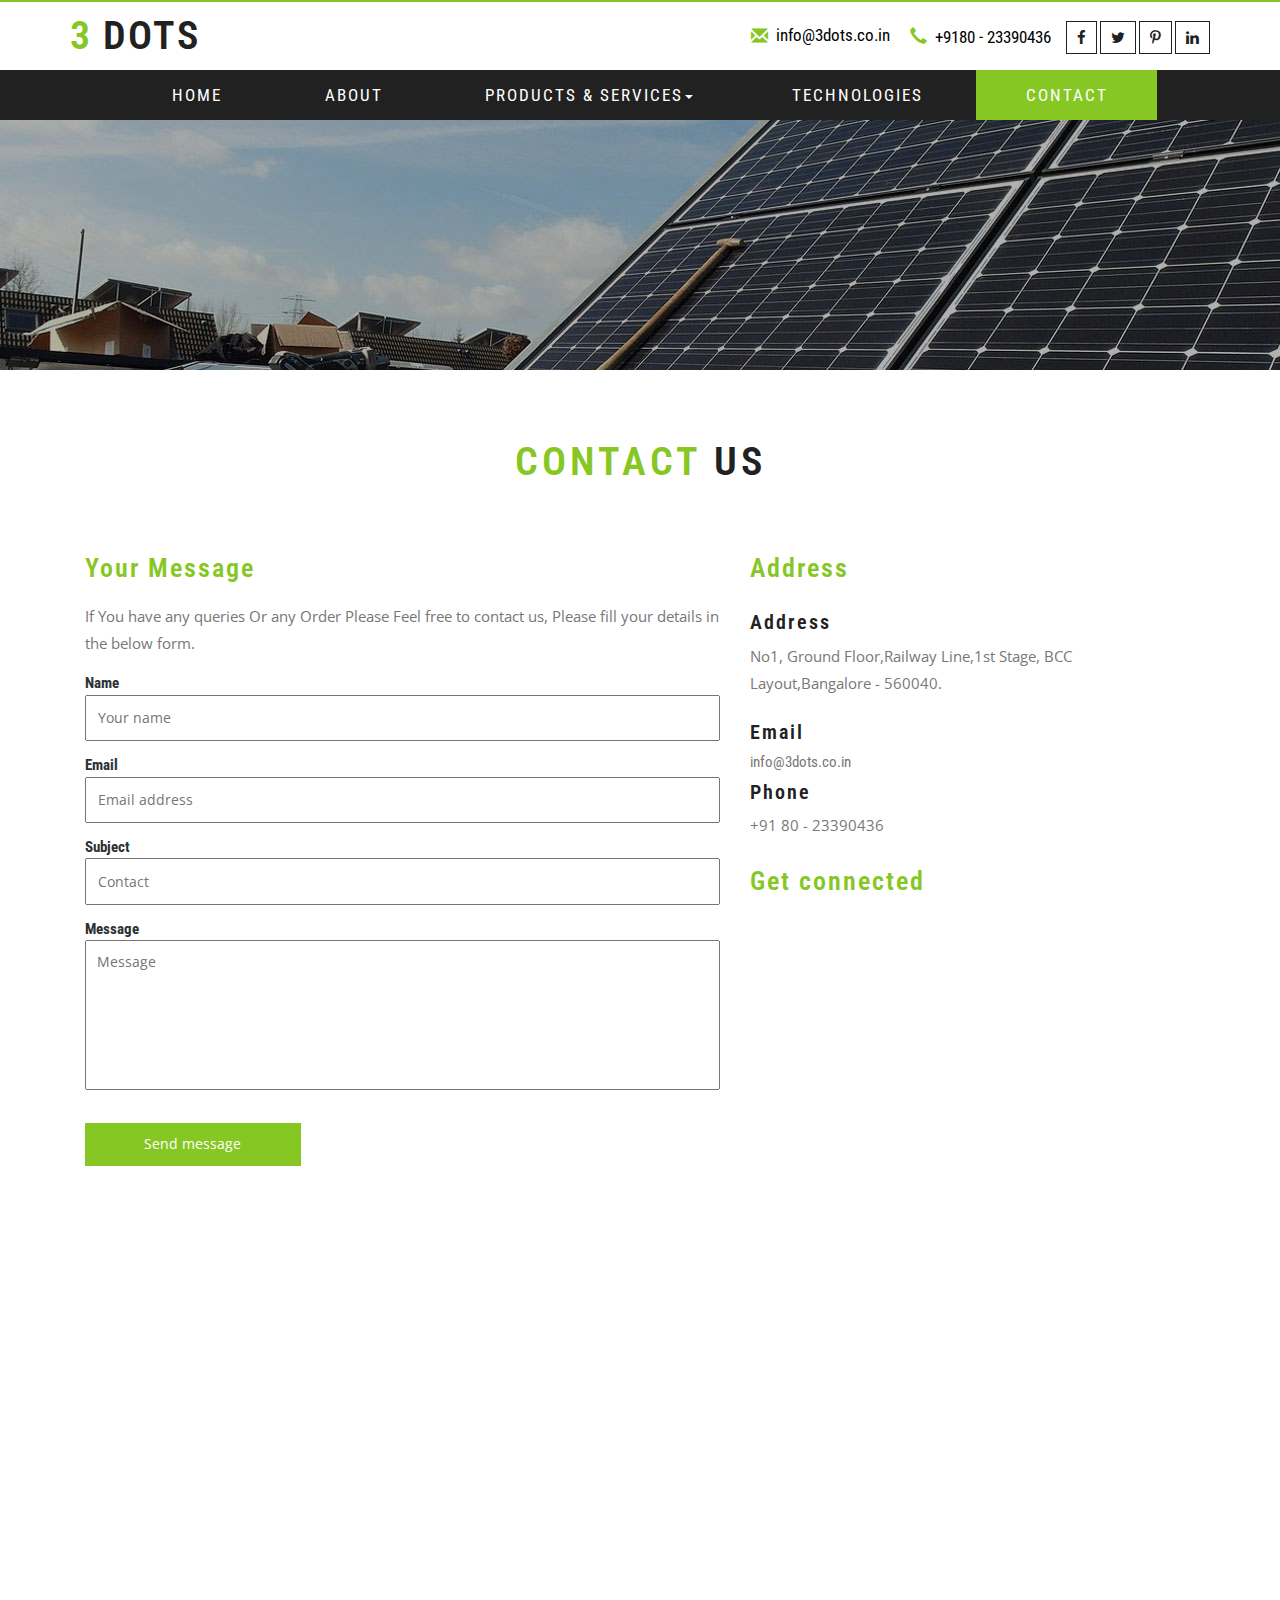
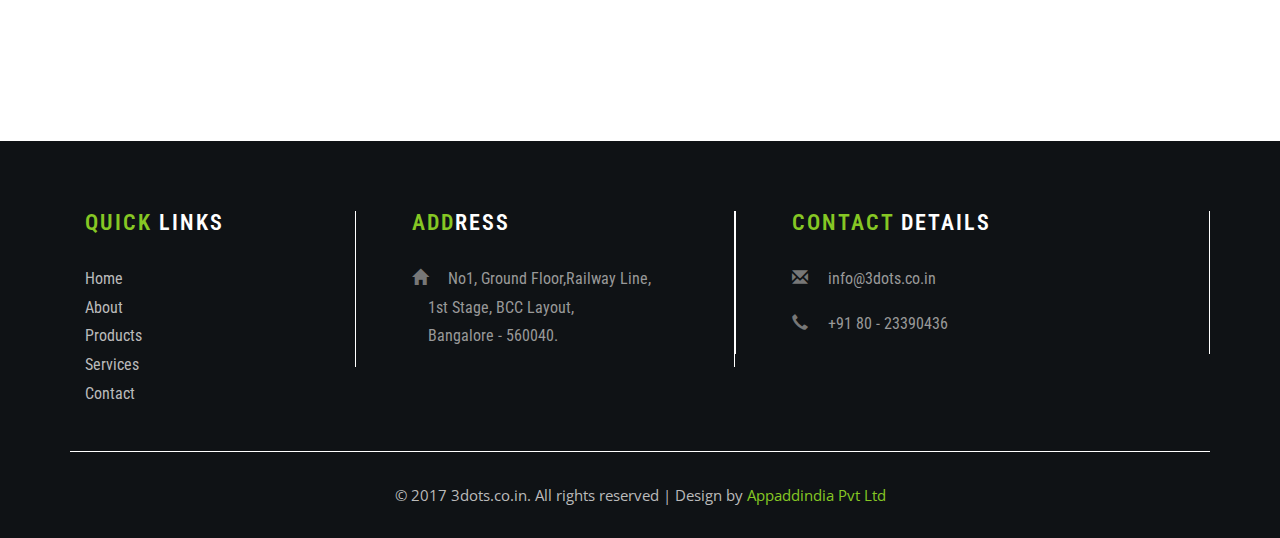
==== commit 9378ed13: "initial commit" ====
--- a/contact.html
+++ b/contact.html
@@ -1,13 +1,8 @@
-<!--
-Author: W3layouts
-Author URL: http://w3layouts.com
-License: Creative Commons Attribution 3.0 Unported
-License URL: http://creativecommons.org/licenses/by/3.0/
--->
+
 <!DOCTYPE html>
 <html lang="en">
 <head>
-<title>Solar Panel an Industrial Category Bootstrap Responsive Website Template | Contact :: w3layouts</title>    
+<title>3 dots</title> 
 <link href="css/font-awesome.min.css" rel="stylesheet" type="text/css" media="all" /><!-- fontawesome -->     
 <link href="css/bootstrap.min.css" rel="stylesheet" type="text/css" media="all" /><!-- Bootstrap stylesheet -->
 <link href="css/style.css" rel="stylesheet" type="text/css" media="all" /><!-- stylesheet -->
@@ -47,7 +42,7 @@
 		<div class="w3layouts-top-strip">
 			<div class="container">
 				<div class="logo">
-					<h1><a href="index.html"><span>Solar </span>Panel</a></h1>
+					<h1><a href="index.html"><span>3 </span>Dots</a></h1>
 				</div>
 				<div class="w3ls-social-icons">
 					<a class="facebook" href="#"><i class="fa fa-facebook"></i></a>
@@ -57,8 +52,8 @@
 				</div>
 				<div class="agileits-contact-info text-right">
 					<ul>
-						<li><span class="glyphicon glyphicon-envelope" aria-hidden="true"></span><a href="mailto:info@example.com">mail@example.com</a></li>
-						<li><span class="glyphicon glyphicon-earphone" aria-hidden="true"></span>+080 264 995</li>
+						<li><span class="glyphicon glyphicon-envelope" aria-hidden="true"></span><a href="mailto:info@example.com">info@3dots.co.in</a></li>
+						<li><span class="glyphicon glyphicon-earphone" aria-hidden="true"></span>+9180 - 23390436</li>
 					</ul>
 				</div>
 				
@@ -83,15 +78,18 @@
 				  <ul class="nav navbar-nav">
 					<li><a href="index.html">Home</a></li>
 					<li><a href="about.html">About</a></li>
-					<li><a href="services.html">Services</a></li>
-					<li><a href="products.html">Products</a></li>
 					<li class="dropdown">
-					  <a href="#" class="dropdown-toggle" data-toggle="dropdown" role="button" aria-haspopup="true" aria-expanded="false">Short Codes <span class="caret"></span></a>
+					  <a href="#" class="dropdown-toggle" data-toggle="dropdown" role="button" aria-haspopup="true" aria-expanded="false">Products & Services<span class="caret"></span></a>
 					  <ul class="dropdown-menu">
-					  <li><a href="icons.html">Icons Page</a></li>
-						<li><a href="typo.html">Typography</a></li>
-						
+					  <li><a href="#">Mcc Panels</a></li>
+						<li><a href="#">Servo Panels</a></li>
+						<li><a href="#">AMF Panels</a></li>
+						<li><a href="#">Distribution Panels</a></li>
+						<li><a href="#">Operator Panels</a></li>
+						<li><a href="#">PLC Panels</a></li>
+						<li><a href="#">Syncronizing Panels</a></li>
 					  </ul>
+					  <li><a href="tech.html">Technologies</a></li>
 					</li>
 					<li><a class="active" href="contact.html">Contact</a></li>
 				  </ul>
@@ -112,14 +110,14 @@
 				<div class="contact-grids">
 					<div class="col-md-7 contact-grid agileinfo-5">
 						<h4>Your Message</h4>
-						<p>Lorem Ipsum is inting and typesetting in simply dummy text of the printing and typesetting industry. Lorem Ipsum has been the is dummy text ever since the 1500s, when an unknown printer took a galley of type and scrambled it to make a type specimen book.</p>
+						<p>If You have any queries Or any Order Please Feel free to contact us, Please fill your details in the below form.</p>
 						<form action="#" method="post">
 							<label>Name</label>
 							<input type="text" name="Name" placeholder="Your name" required="">
 							<label>Email</label>
 							<input type="text" name="Email" placeholder="Email address" required="">
 							<label>Subject</label>
-							<input type="text" name="Subject" placeholder="Subject" required="">
+							<input type="text" name="Contact" placeholder="Contact" required="">
 							<label>Message</label>
 							<textarea placeholder="Message" name="Message"></textarea>
 							<input type="submit" value="Send message">
@@ -130,16 +128,16 @@
 							<h4> Address</h4>
 							<div class="cont-info">
 								<h5>Address</h5>
-								<p>7th Street, Melbourne City, Australiae</p>
+								<p> No1, Ground Floor,Railway Line,1st Stage, BCC Layout,Bangalore - 560040.</p>
 								<h5>Email</h5>
-								<a href="mailto:example@mail.com"> example@mail.com</a>
+								<a href="mailto:example@mail.com"> 	info@3dots.co.in</a>
 								<h5>Phone</h5>
-								<p> +080 264 995</p>
+								<p>  +91 80 - 23390436</p>
 							</div>
 						</div>
 						<div class="contact-bottom wthree-5">
 							<h4>Get connected</h4>
-							<p>Lorem Ipsum is inting and typesetting in simply dummy text of the printing and typesetting industry. Lorem Ipsum has been the is dummy text ever since the 1500s, when an unknown printer took a galley of type and scrambled it to make a type specimen book.</p>
+							
 						</div>
 					</div>
 						<div class="clearfix"></div>
@@ -147,7 +145,7 @@
 		</div>
 	</div>
 	<div class="agile-info-map">
-		<iframe src="https://www.google.com/maps/embed?pb=!1m18!1m12!1m3!1d805196.5077734194!2d144.49270863101745!3d-37.97015423820711!2m3!1f0!2f0!3f0!3m2!1i1024!2i768!4f13.1!3m3!1m2!1s0x6ad646b5d2ba4df7%3A0x4045675218ccd90!2sMelbourne+VIC%2C+Australia!5e0!3m2!1sen!2sin!4v1471402362699" frameborder="0" style="border:0" allowfullscreen></iframe>
+		<iframe src="https://www.google.com/maps/embed?pb=!1m18!1m12!1m3!1d124405.11369732507!2d77.49491262827318!3d12.99359752427498!2m3!1f0!2f0!3f0!3m2!1i1024!2i768!4f13.1!3m3!1m2!1s0x3bae3e72077a1d67%3A0x7cc0a7b817fdbe17!2s3Dots+Electro+Controls!5e0!3m2!1sen!2sin!4v1521890212927" frameborder="0" style="border:0" allowfullscreen></iframe>
 	</div>
 <!--contact-->
 <!-- footer -->
@@ -157,35 +155,31 @@
 				<h3>QUICK <span>LINKS</span></h3>
 					<ul>
 							<li><a href="index.html">Home</a></li>
-							<li><a href="about.html">About</a></li>
-							<li><a href="products.html">Products</a></li>
-							<li><a href="services.html">Services</a></li>
+							<li><a href="#">About</a></li>
+							<li><a href="#">Products</a></li>
+							<li><a href="#">Services</a></li>
 							<li><a href="contact.html">Contact</a></li>
 						</ul>
 			</div>
 			<div class="col-md-4 wthree-footer-top">
 				<h3>ADD<span>RESS</span></h3>
 					<ul>
-					<li><span class="glyphicon glyphicon-home" aria-hidden="true"></span> 7th Street, Melbourne City, Australia.</li>
-					<li><span class="glyphicon glyphicon-envelope" aria-hidden="true"></span><a href="mailto:info@example.com">info@example.com</a></li>
-					<li><span class="glyphicon glyphicon-earphone" aria-hidden="true"></span> +080 264 995
-</li>
+					<li><span class="glyphicon glyphicon-home" aria-hidden="true"></span> 	No1, Ground Floor,Railway Line,<br>1st Stage, BCC Layout,<br> Bangalore - 560040.</li>
+				
 				</ul>
 			</div>
 			
-			<div class="col-md-5 w3l-footer-top">
-				<h3>NEWS<span>LETTER</span></h3>
-				<p>Quis autem vel eum iure reprehenderit qui in ea voluptate velit reprehenderit qui in ea.</p>
-
-					<form action="#" method="post" class="newsletter">
-						<input class="email" type="email" placeholder="Your email..." required="">
-						<input type="submit" class="submit"  value="">
-					</form>
+			<div class="col-md-5 wthree-footer-top">
+				<h3>CONTACT <span>DETAILS</span></h3>
+				<ul>
+					<li><span class="glyphicon glyphicon-envelope" aria-hidden="true"></span><a href="mailto:info@example.com">	info@3dots.co.in</a></li>
+					<li><span class="glyphicon glyphicon-earphone" aria-hidden="true"></span> +91 80 - 23390436</li>
+				</ul>	
 			</div>
 				<div class="clearfix"></div>
 			<div class="footer-w3layouts">
 				<div class="agile-copy">
-					<p>© 2017 Solar Panel. All rights reserved | Design by <a href="http://w3layouts.com/">W3layouts</a></p>
+					<p>© 2017 3dots.co.in. All rights reserved | Design by <a href="http://appaddindia.com/">Appaddindia Pvt Ltd</a></p>
 				</div>
 			</div>
 		</div>
--- a/css/style.css
+++ b/css/style.css
@@ -1,9 +1,4 @@
-/*--
-Author: W3layouts
-Author URL: http://w3layouts.com
-License: Creative Commons Attribution 3.0 Unported
-License URL: http://creativecommons.org/licenses/by/3.0/
---*/
+
 body{
 	padding:0;
 	margin:0;
@@ -1729,6 +1724,18 @@
     font-weight: 600;
     letter-spacing: 2px;
 }
+.w3layouts_about_grid_right h4 {
+    font-size: 28px;
+    color: #86c724;
+    margin-bottom: 20px;
+    font-weight: 600;
+    letter-spacing: 2px;
+}
+.w3layouts_about_grid_right li {
+    line-height: 28px;
+    color: #212121;
+    font-size: 15px;
+}
 /*-- //about --*/
 /*-- team --*/
 .agile_team_grid h4 {
